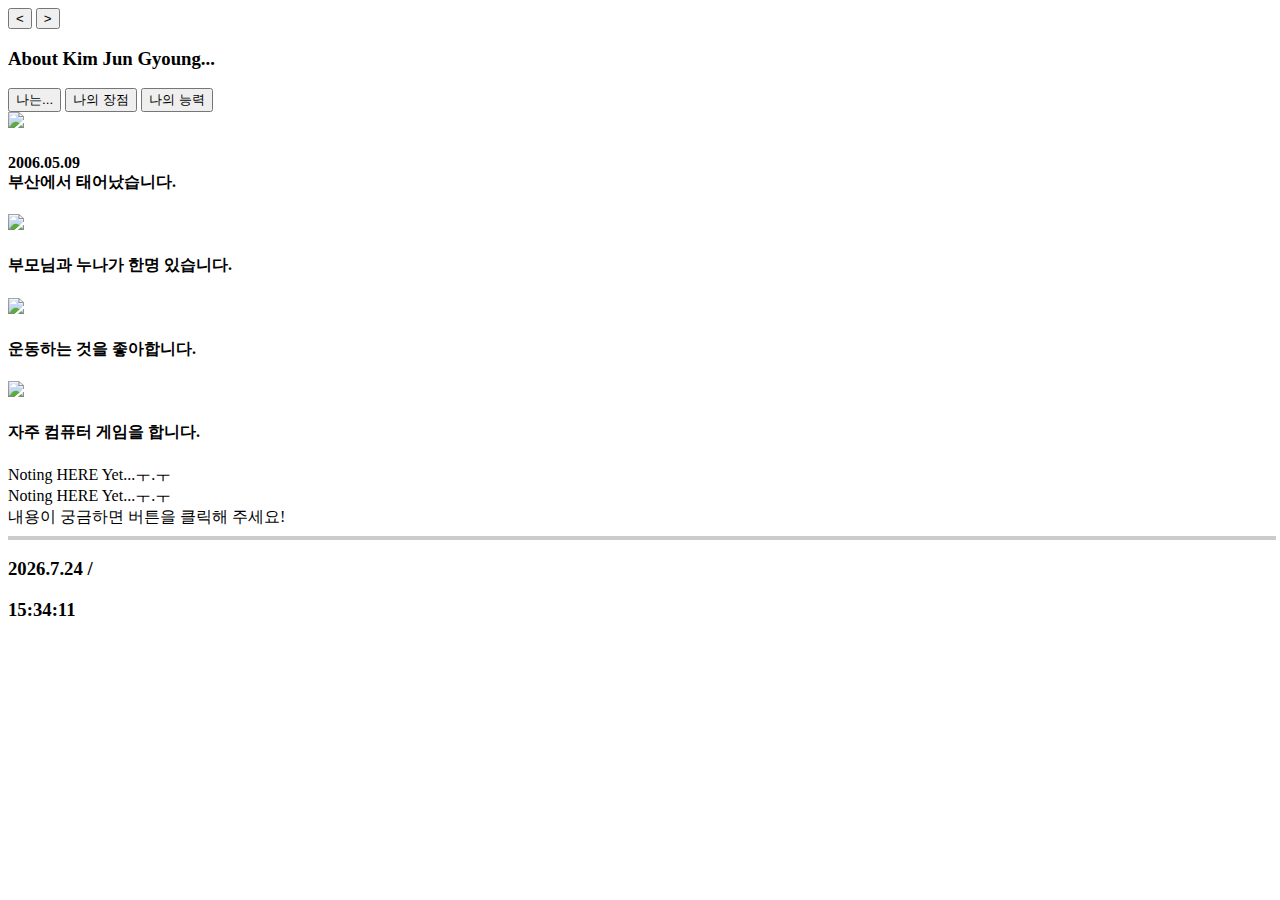
==== Index.html @ 6c2dcecd "6th commit" ====
<!DOCTYPE html>
<html lang="ko">
<head>
    <meta charset="UTF-8">
    <meta name="viewport" content="width=device-width, initial-scale=1.0">
    <title>MyPage2</title>
    <link rel="stylesheet" href="style.css">
    <script type="text/javascript" src="js/Page.js"></script>

</head>
<body>

    <button id="sidebarLeft" onclick="switchParagL()">
        <
    </button>

    <button id="sidebarRight" onclick="switchParagR()">
        >
    </button>

    <div id="workbar" class="wB">
        <h3>About Kim Jun Gyoung...</h3>
    </div>
    <div id="container1">
        <button id="paragBt1" onclick="showparag1 ()">나는...</button>
        <button id="paragBt2" onclick="showparag2 ()">나의 장점</button>
        <button id="paragBt3" onclick="showparag3 ()">나의 능력</button>
    </div>

    <div id="parag1">
        <div>
            <img id="div1Img1" src="images/PartyHat.png">   
            <h4 id="paraGraph1">2006.05.09<br>부산에서 태어났습니다.</h4>
        </div>
        <div>
            <img id="div1Img2" src="images/Family.png">
            <h4>부모님과 누나가 한명 있습니다.</h4>
        </div>
        <div>
            <img id="div1Img3" src="images/Exercise.png">
            <h4>운동하는 것을 좋아합니다.</h4>
        </div>
        <div>
            <img id="div1Img4" src="images/GameIcon.png">
            <h4>자주 컴퓨터 게임을 합니다.</h4>
        </div>
    </div>

    <div id="parag2">
        Noting HERE Yet...ㅜ.ㅜ
    </div>

    <div id="parag3">
        Noting HERE Yet...ㅜ.ㅜ
    </div>

    <div id="parag4">
        내용이 궁금하면 버튼을 클릭해 주세요!
    </div>

    <div id="footer">
        <hr style="
        border: 2.5px solid #ccc;
        width: 100%;">

        <h3 id="date"></h3>
        <h3 id="time"></h3>
    </div>

    <script>
        
        let paragBt1 = document.getElementById("paragBt1");
        let paragBt2 = document.getElementById("paragBt2");
        let paragBt3 = document.getElementById("paragBt3");

        let parag1 = document.getElementById("parag1");
        let parag2 = document.getElementById("parag2");
        let parag3 = document.getElementById("parag3");
        let parag4 = document.getElementById("parag4");
        let fooTer = document.getElementById("footer");
        let sidebarLeft = document.getElementById("sidebarLeft");
        let sidebarRight = document.getElementById("sidebarRight");

        let paraGraph1 = document.getElementById("paraGraph1");
        let bt1 = document.getElementById("bt1");

        function setClock(){
            let dateInfo = new Date (); 
            let hour = modifyNumber(dateInfo.getHours ());
            let min = modifyNumber(dateInfo.getMinutes ());
            let sec = modifyNumber(dateInfo.getSeconds ());
            let year = dateInfo.getFullYear();
            let month = dateInfo.getMonth() + 1;
            let date = dateInfo.getDate();

            document.getElementById("time").innerHTML = hour + ":" + min  + ":" + sec;
            document.getElementById("date").innerHTML = year + "." + month + "." + date + " /";
        }
        function modifyNumber(time){
        if(parseInt(time)<10){
            return "0"+ time;
        }
        else
            return time;
        }
        onload = function(){
        setClock();
        setInterval(setClock,1000);
    }  

        document.addEventListener('scroll', onScroll, { passive: true });
        function onScroll () {
            const scrollposition = pageYOffset;
            const nav = document.querySelector('nav');

            if (200<=scrollposition){
                document.getElementById('workbar').style.top = '0';
            }
            else{
                document.getElementById('workbar').style.top = '-100px';
            }
        } 

function switchParagR () {
    if(parag1.style.display == 'grid') {
        showparag2 ();
        return 0;
    }

    if(parag2.style.display == "block") {
        showparag3 ();
        return 0;
    }
}

function switchParagL () {
    if(parag2.style.display == 'block') {
        showparag1 ();
        return 0;
    }

    if(parag3.style.display == "block") {
        showparag2 ();
        return 0;
    }
}



function showparag1 () {
    paragBt1.style.opacity=('1');
    paragBt2.style.opacity=('0.3');
    paragBt3.style.opacity=('0.3');
    /* ParaGraph 1 STYLE*/
    parag1.style.display="grid";
    parag1.style.gridTemplateColumns="repeat(2, 1fr)";
    parag1.style.gridTemplateRows="repeat(4, minmax(1fr, auto))";
    parag1.style.gap="50px 40px";

    parag2.style.display="none";
    parag3.style.display="none";
    parag4.style.display="none";
    fooTer.style.display="block";
    /* SideBar */
    sidebarLeft.style.display="fixed";
    sidebarRight.style.display="fixed";
    sidebarLeft.style.opacity = ('0.1');
    sidebarRight.style.opacity = ('0.3');
}

function showparag2 () {
    paragBt1.style.opacity=('0.3');
    paragBt2.style.opacity=('1');
    paragBt3.style.opacity=('0.3');
    parag1.style.display="none";
    parag2.style.display="block";
    parag3.style.display="none";
    parag4.style.display="none";
    fooTer.style.display="block";
    sidebarLeft.style.display="fixed";
    sidebarRight.style.display="fixed";
    sidebarLeft.style.opacity = ('0.3');
    sidebarRight.style.opacity = ('0.3');
}

function showparag3 () {
    paragBt1.style.opacity=('0.3');
    paragBt2.style.opacity=('0.3');
    paragBt3.style.opacity=('1');
    parag1.style.display="none";
    parag2.style.display="none";
    parag3.style.display="block";
    parag4.style.display="none";
    fooTer.style.display="block";
    sidebarLeft.style.display="fixed";
    sidebarRight.style.opacity = ('0.1');
    sidebarLeft.style.opacity = ('0.3');
}

function slideRFade2 () {
    parag2.style.animationName = "slideRight", "fadeIn";
    parag2.style.animationDuration = "0.7";
    parag2.style.animationTimingFunction = "ease-out";
}

function slideRFade3 () {
    parag3.style.animationName = "slideRight", "fadeIn";
    parag3.style.animationDuration = "0.7";
    parag3.style.animationTimingFunction = "ease-out";
}
    </script>

</body>
</html>
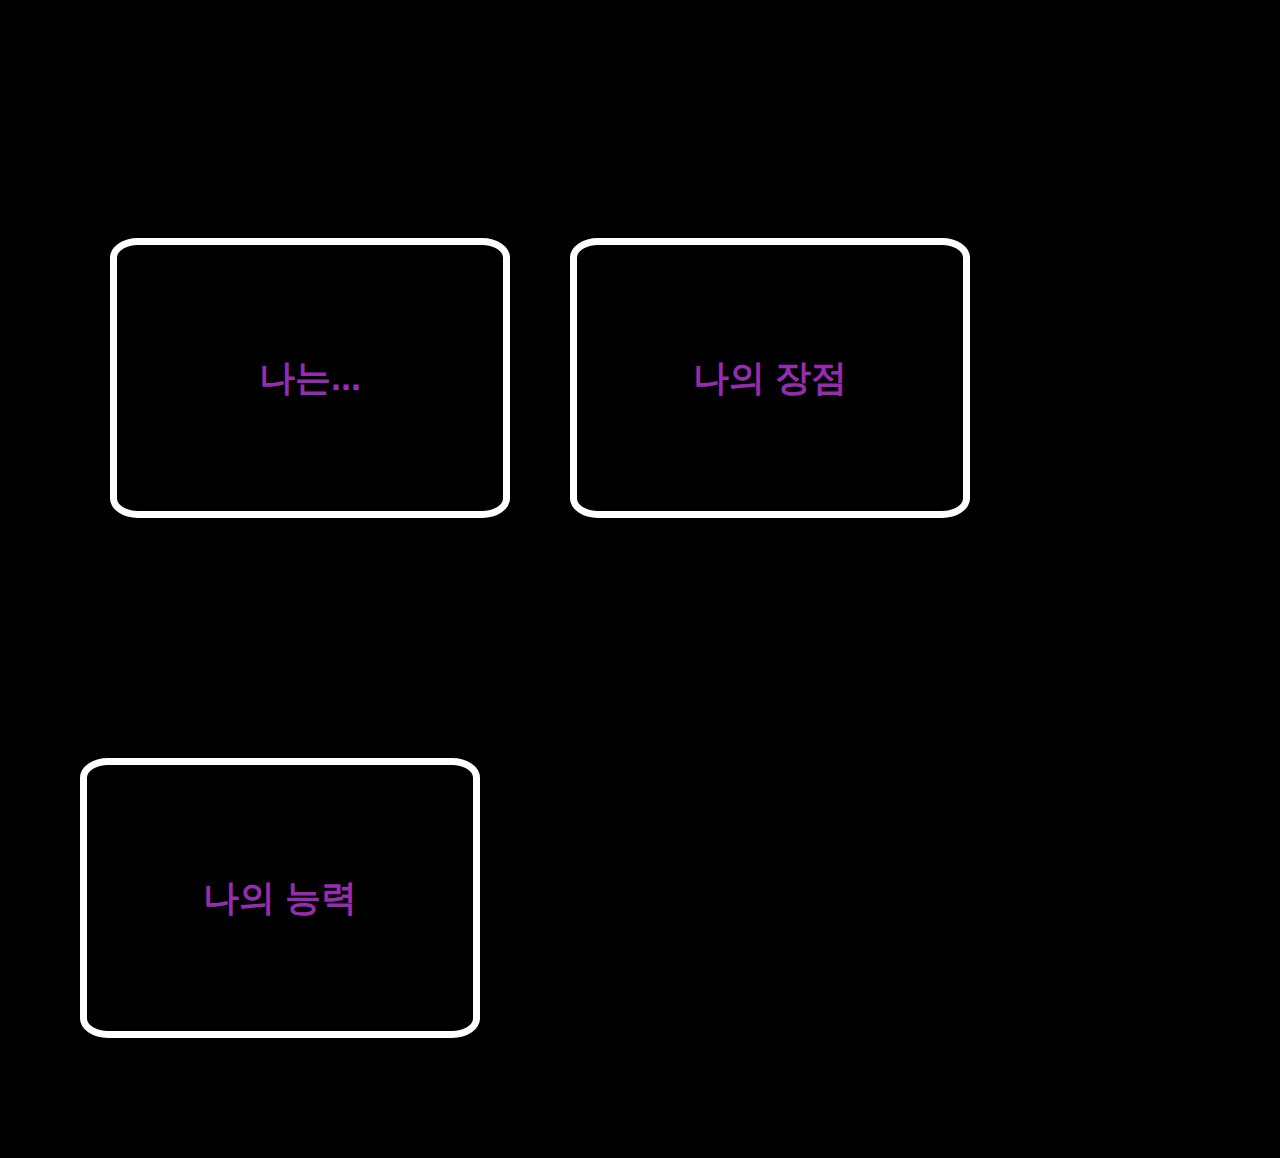
==== commit 218d736d: "7th commit" ====
--- a/Index.html
+++ b/Index.html
@@ -173,6 +173,7 @@
     paragBt2.style.opacity=('1');
     paragBt3.style.opacity=('0.3');
     parag1.style.display="none";
+    slideRFade2 ();
     parag2.style.display="block";
     parag3.style.display="none";
     parag4.style.display="none";
@@ -197,17 +198,6 @@
     sidebarLeft.style.opacity = ('0.3');
 }
 
-function slideRFade2 () {
-    parag2.style.animationName = "slideRight", "fadeIn";
-    parag2.style.animationDuration = "0.7";
-    parag2.style.animationTimingFunction = "ease-out";
-}
-
-function slideRFade3 () {
-    parag3.style.animationName = "slideRight", "fadeIn";
-    parag3.style.animationDuration = "0.7";
-    parag3.style.animationTimingFunction = "ease-out";
-}
     </script>
 
 </body>
--- a/style.css
+++ b/style.css
@@ -0,0 +1,302 @@
+
+        html {
+            height: 100%;
+        }
+        body::-webkit-scrollbar {
+            display: none;
+        }
+        
+        .wB {
+            height: 100px;
+            position: fixed;
+            left: 0;
+            right: 0;
+            top: -100px;
+            background-color: rgb(150, 45, 176);
+            z-index: 1;
+            font-size: 48px;
+            color: black;
+            text-align: center;
+            line-height: 1px;
+            transition: top 0.5s;
+        }
+
+        button {
+            background-color: black;
+            border: 8px solid black;
+            border-radius: 7%;
+            margin: 15px 15px auto;
+            width: 100px;
+            height: 60px;
+            font-weight: bold;
+            color: rgb(150, 45, 176);
+            transition-timing-function: ease-out;
+            transition-duration: 0.15s;
+        }
+
+        #container1 {
+            color:white;
+            right:50px;
+            left:50px;
+            position: absolute;
+        }
+
+        #bt1:hover {
+            transform: scale(1.08);
+            background-color: rgb(44, 65, 11);
+            border: 8px solid rgb(44, 65, 11);
+        }
+
+        body {
+            padding: 110px;
+            background-color: black;
+
+        }
+
+        #box {
+            background-color: rgb(150, 45, 176);
+            height: 50px;
+            width: 1000px;
+            color: white;
+            margin-top: 500px;
+        }
+
+
+        #paragBt1 {
+            background-color: black;
+            border: 7px solid white;
+            width: 400px;
+            height: 280px;
+            position: relative;
+            margin: 120px 30px 120px 60px;
+            transition-timing-function: ease-out;
+            transition-duration: 0.15s;
+            font-size: 36px;
+            float: left;
+        }
+
+        #paragBt1:hover {
+            transform: scale(1.05);
+            background-color: rgb(52, 52, 52);
+            font-size: 240%;
+            cursor: pointer;
+        }
+
+        #paragBt2 {
+            background-color: black;
+            border: 7px solid white;
+            width: 400px;
+            height: 280px;
+            position: relative;
+            margin: 120px 30px;
+            transition-timing-function: ease-out;
+            transition-duration: 0.15s;
+            font-size: 36px;
+            float: left;
+        }
+
+        #paragBt2:hover {
+            transform: scale(1.05);
+            background-color: rgb(52, 52, 52);
+            font-size: 240%;
+            cursor: pointer;
+        }
+
+        #paragBt3 {
+            background-color: black;
+            border: 7px solid white;
+            width: 400px;
+            height: 280px;
+            position: relative;
+            margin: 120px 30px;
+            transition-timing-function: ease-out;
+            transition-duration: 0.15s;
+            font-size: 36px;
+            float: left;
+        }
+
+        #paragBt3:hover {
+            transform: scale(1.05);
+            background-color: rgb(52, 52, 52);
+            font-size: 240%;
+            cursor: pointer;
+        }
+
+        #paragBt1:active    {
+            border: 7px solid black;
+        }
+
+        #paragBt2:active    {
+            border: 7px solid black;
+        }
+
+        #paragBt3:active    {
+            border: 7px solid black;
+        }
+
+        #parag1 {
+            margin-top: 600px;
+            display: none;
+            font-size: 30px;
+            font-weight: bold;
+            color: white;
+            line-height: 1.5em;
+            left: 0px;
+        }
+
+        #parag2 {
+            margin-top: 600px;
+            display: none;
+            text-align: center;
+            font-size: 30px;
+            font-weight: bold;
+            color: white;
+            line-height: 1.5em;
+        }
+
+        #parag3 {
+            margin-top: 600px;
+            display: none;
+            text-align: center;
+            font-size: 30px;
+            font-weight: bold;
+            color: white;
+            line-height: 1.5em;
+        }
+
+        #parag4 {
+            margin-top: 600px;
+            display: none;
+            text-align: center;
+            font-size: 30px;
+            font-weight: bold;
+            color: white;
+            line-height: 1.75em;
+            background-color: white;
+        }
+
+        #div1Img1 {
+            width:125px;
+            height: 125px;
+            background-color: white;
+            border: 2px solid white;
+            border-radius: 5%;
+            margin-right: 15px;
+            display: flex;
+            float: left;
+        }
+
+        
+        #div1Img2 {
+            width:125px;
+            height: 125px;
+            border: 2px solid white;
+            background-color: white;
+            border-radius: 5%;
+            margin-right: 15px;
+            display: flex;
+            float: left;
+        }
+
+        #div1Img3 {
+            width:125px;
+            height: 125px;
+            border: 2px solid white;
+            background-color: white;
+            border-radius: 5%;
+            margin-right: 15px;
+            display: flex;
+            float: left;
+        }
+        #div1Img4 {
+            width:125px;
+            height: 125px;
+            border: 2px solid white;
+            background-color: white;
+            border-radius: 5%;
+            margin-right: 15px;
+            display: flex;
+            float: left;
+        }
+
+        #parag1 div {
+            vertical-align: top;
+            text-align: left;
+        }
+
+        #parag1 div h4 {
+            display: flex;
+            float: left;
+        }
+
+        #footer {
+            font-size: 15px;
+            color: white;
+            line-height: 1.75em;
+            text-align: center;
+            padding: 20px auto;
+            display: none;
+            margin-top: 120px;
+        }
+
+        #time {
+            display: inline-block;
+            margin-top: 30px;
+        }
+
+        #date {
+            display: inline-block;
+            margin-top: 30px;
+        }
+
+        #sidebarLeft {
+            top: 40%;
+            left: 10px;
+            width: 60px;
+            height: 150px;
+            font-size: 35px;
+            color: black;
+            background-color: rgb(150, 45, 176);
+            text-align: center;
+            vertical-align: middle;
+            position: fixed;
+            transition-timing-function: ease-out;
+            transition-duration: 0.3s;
+            border-radius: 10%;
+            border: 7px solid white;
+            opacity: 0;
+        }
+
+        #sidebarLeft:hover {
+            width: 70px;
+            opacity: 1;
+            transition-timing-function: ease-out;
+            transition-duration: 0.25s;
+            cursor: pointer;
+        }
+
+        #sidebarRight:hover {
+            width: 70px;
+            opacity: 1;
+            transition-timing-function: ease-out;
+            transition-duration: 0.25s;
+            cursor: pointer;
+        }
+
+        #sidebarRight {
+            top: 40%;
+            right: 10px;
+            width: 60px;
+            height: 150px;
+            font-size: 35px;
+            color: black;
+            background-color: rgb(150, 45, 176);
+            text-align: center;
+            vertical-align: middle;
+            position: fixed;
+            transition-timing-function: ease-out;
+            transition-duration: 0.3s;
+            border-radius: 10%;
+            border: 7px solid white;
+            opacity: 0;
+        }